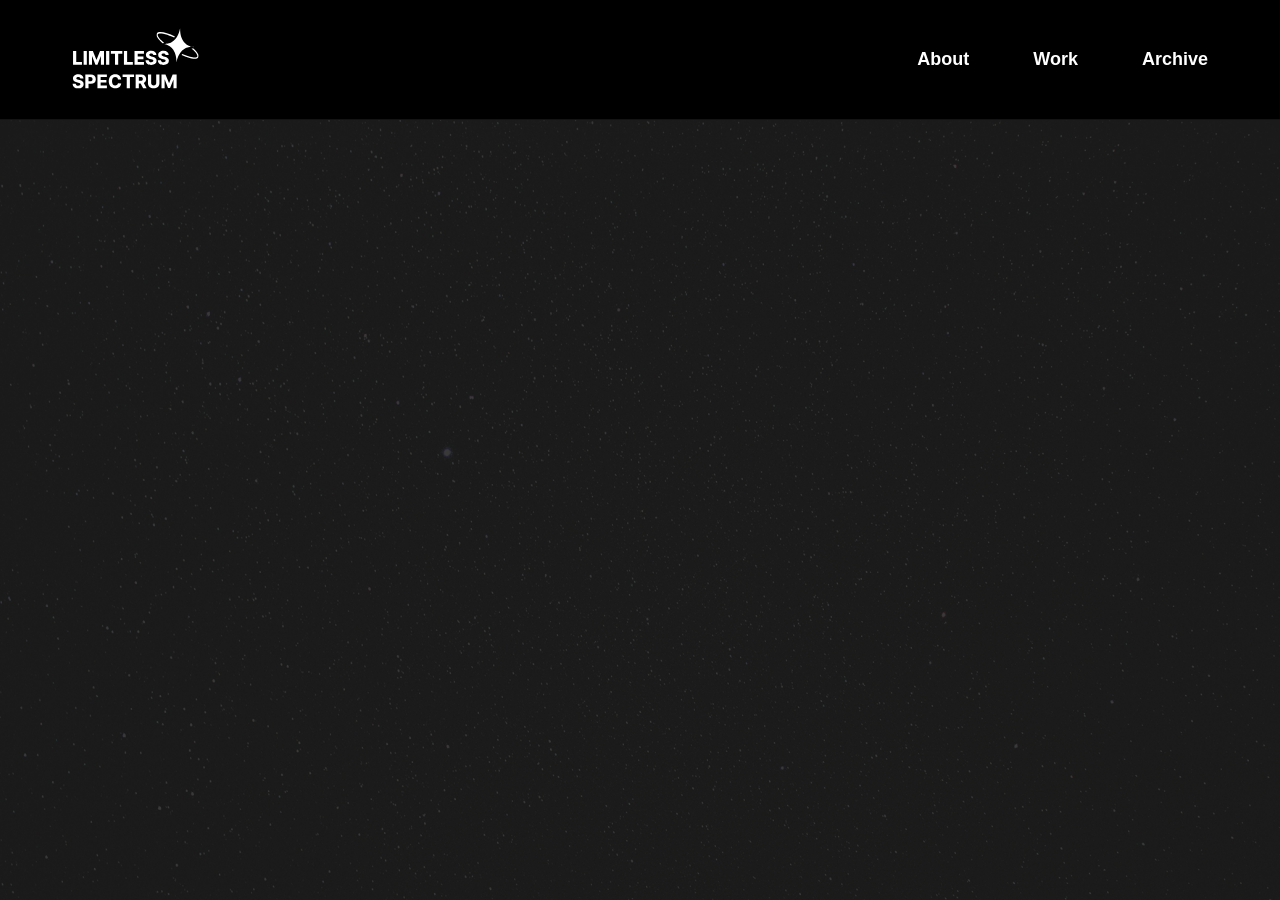
==== index.html @ ddaa6f51 "background" ====
<!DOCTYPE html>
<html lang="ko">

<head>
    <meta charset="UTF-8">
    <meta name="viewport" content="width=device-width, initial-scale=1.0">
    <title>Limitless Spectrum</title>
    <link rel="stylesheet" href="assets/css/common.css">
    <link rel="stylesheet" href="assets/css/home.css">
</head>

<body>
<!-- 헤더영역-->
    <div id="header"></div>

    <script>
        fetch("header.html")
            .then(response => response.text())
            .then(data => {
                document.getElementById("header").innerHTML = data;
            });
    </script>

<main>
    <section class="hero"></section>
</main>

</body>

</html>
---- assets/css/common.css ----
* {
    margin: 0;
    padding: 0;
    box-sizing: border-box;
}

html,
body {
    width: 100%;
    min-height: 100%;
}

body {
    font-family: Arial, sans-serif;
    background-color: #000;
    color: #fff;
}

.container {
    width: 100%;
    max-width: 1440px;
    margin: 0 auto;
    padding: 0 72px;
}

.hero {
    width: 100%;
    min-height: calc(100vh - 120px);
    display: flex;
    align-items: center;
    justify-content: center;
}

.hero h1 {
    font-size: 20px;
    font-weight: 700;
    letter-spacing: 2px;
}

/* 헤더 영역 */

header {
    width: 100%;
    height: 120px;

    background: rgba(0, 0, 0, 0.78);
    backdrop-filter: blur(12px);
    -webkit-backdrop-filter: blur(12px);

    position: sticky;
    top: 0;
    z-index: 1000;

    border-bottom: 1px solid rgba(255, 255, 255, 0.08);
}

.header-inner {
    width: 100%;
    max-width: 1440px;
    height: 100%;
    margin: 0 auto;
    padding: 0 72px;

    display: flex;
    align-items: center;
    justify-content: space-between;
}

.logo img {
    display: block;
    width: 130px;
    height: auto;
}

.navigation {
    display: flex;
    align-items: center;
    gap: 64px;
}

.navigation a {
    color: #fff;
    text-decoration: none;
    font-size: 18px;
    font-weight: 700;
}

/* Mobile */

@media (max-width: 768px) {

    header {
        height: 80px;
    }

    .header-inner {
        padding: 0 24px;
    }

    .logo img {
        width: 100px;
    }

    .navigation {
        gap: 24px;
    }

    .navigation a {
        font-size: 14px;
    }
}
---- assets/css/home.css ----
.hero {
    width: 100%;
    min-height: calc(100vh - 120px);

    background-image: url("../image/home/bg_space.png");
    background-size: cover;
    background-position: center;
    background-repeat: no-repeat;
}
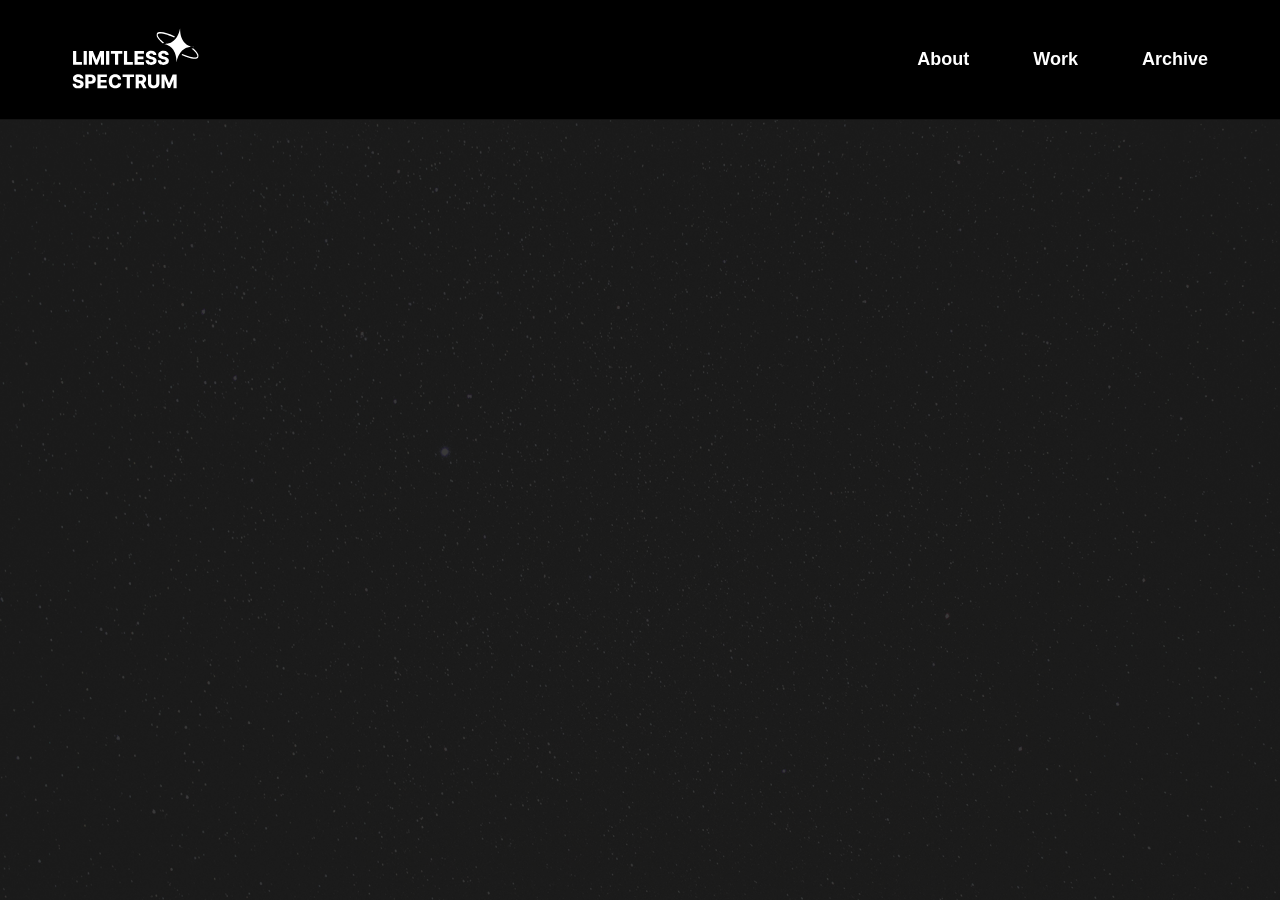
==== commit 5eeb06b2: "페럴렉스 효과 추가" ====
--- a/index.html
+++ b/index.html
@@ -25,6 +25,8 @@
     <section class="hero"></section>
 </main>
 
+<script src="assets/js/parallax.js"></script>
+
 </body>
 
 </html>
--- a/assets/css/home.css
+++ b/assets/css/home.css
@@ -3,7 +3,9 @@
     min-height: calc(100vh - 120px);
 
     background-image: url("../image/home/bg_space.png");
-    background-size: cover;
+    background-size: 110% auto;
     background-position: center;
     background-repeat: no-repeat;
+
+    overflow: hidden;
 }
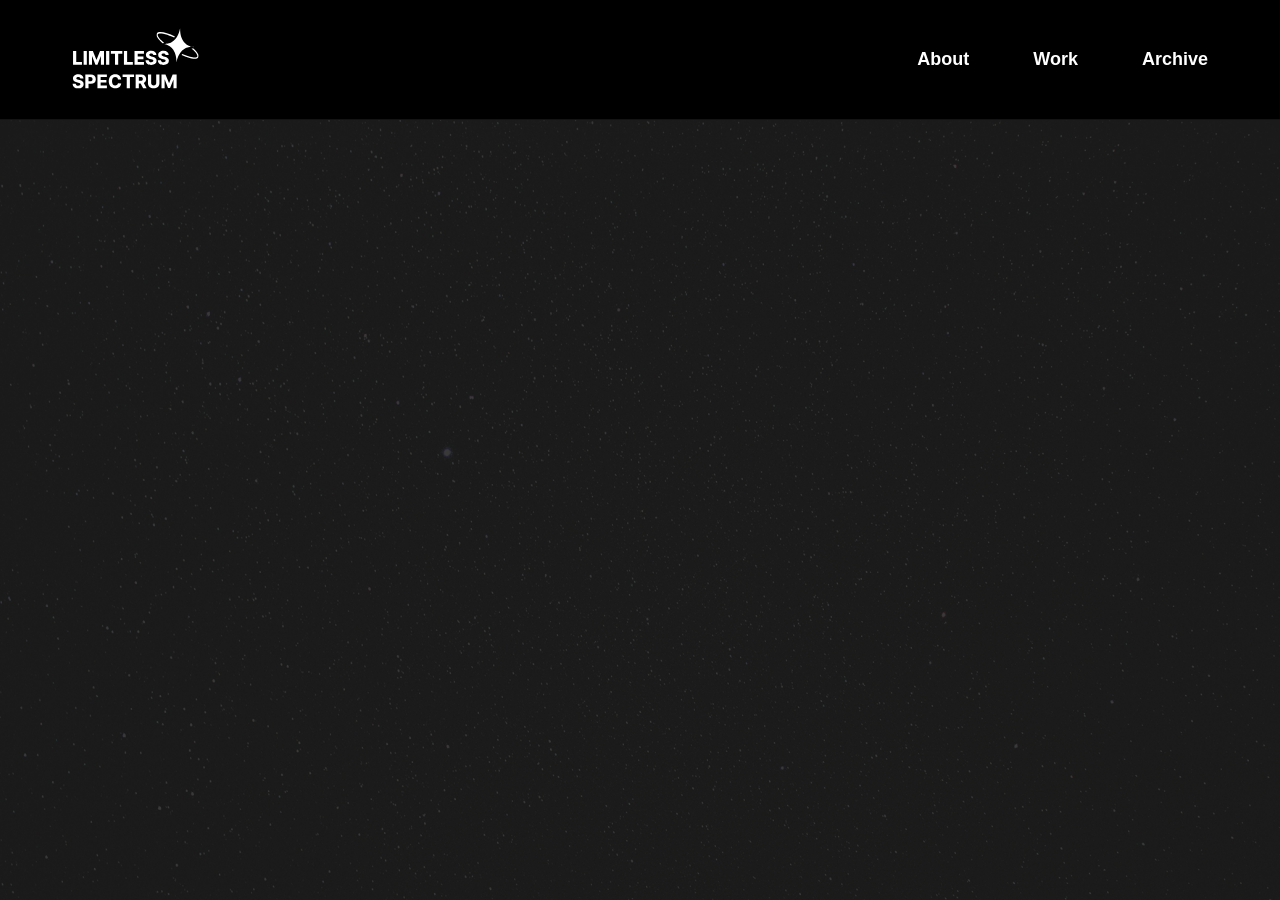
==== commit 06b9ff23: "d" ====
--- a/index.html
+++ b/index.html
@@ -25,8 +25,6 @@
     <section class="hero"></section>
 </main>
 
-<script src="assets/js/parallax.js"></script>
-
 </body>
 
 </html>
--- a/assets/css/home.css
+++ b/assets/css/home.css
@@ -3,7 +3,7 @@
     min-height: calc(100vh - 120px);
 
     background-image: url("../image/home/bg_space.png");
-    background-size: 110% auto;
+    background-size: cover;
     background-position: center;
     background-repeat: no-repeat;
 
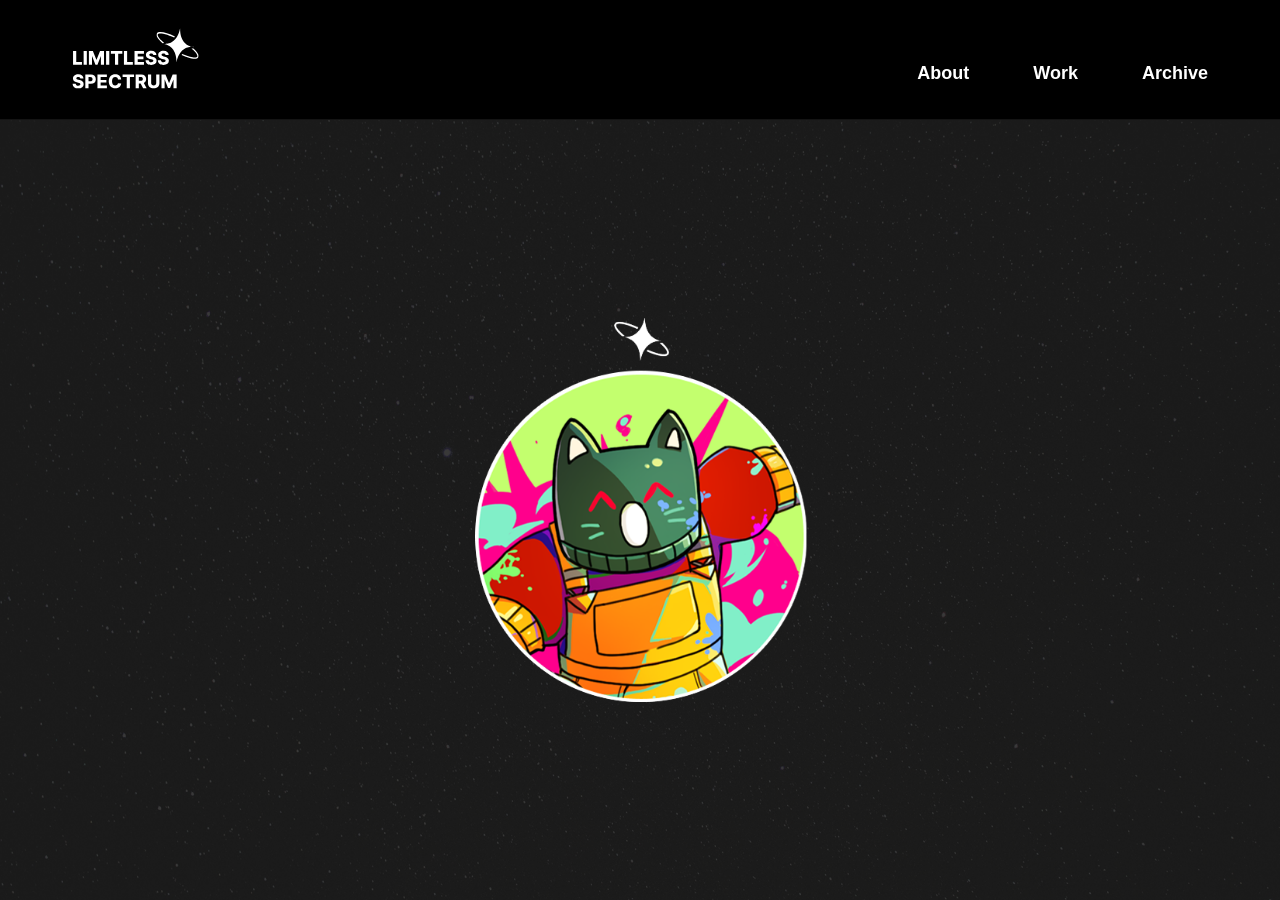
==== commit aff0b494: "nav" ====
--- a/index.html
+++ b/index.html
@@ -22,7 +22,27 @@
     </script>
 
 <main>
-    <section class="hero"></section>
+    <section class="hero">
+
+        <div class="cat-container">
+
+            <div class="cat-wrapper">
+                <img
+                    src="assets/image/home/cat_portfolio_idle.png"
+                    alt="Portfolio cat"
+                    class="cat-image cat-idle"
+                >
+
+                <img
+                    src="assets/image/home/cat_portfolio_run.gif"
+                    alt="Portfolio cat"
+                    class="cat-image cat-run"
+                >
+            </div>
+
+        </div>
+
+    </section>
 </main>
 
 </body>
--- a/assets/css/common.css
+++ b/assets/css/common.css
@@ -16,28 +16,8 @@
     color: #fff;
 }
 
-.container {
-    width: 100%;
-    max-width: 1440px;
-    margin: 0 auto;
-    padding: 0 72px;
-}
 
-.hero {
-    width: 100%;
-    min-height: calc(100vh - 120px);
-    display: flex;
-    align-items: center;
-    justify-content: center;
-}
-
-.hero h1 {
-    font-size: 20px;
-    font-weight: 700;
-    letter-spacing: 2px;
-}
-
-/* 헤더 영역 */
+/* Header */
 
 header {
     width: 100%;
@@ -58,6 +38,7 @@
     width: 100%;
     max-width: 1440px;
     height: 100%;
+
     margin: 0 auto;
     padding: 0 72px;
 
@@ -66,24 +47,101 @@
     justify-content: space-between;
 }
 
+
+/* Logo */
+
 .logo img {
     display: block;
     width: 130px;
     height: auto;
 }
 
+
+/* Navigation */
+
 .navigation {
     display: flex;
-    align-items: center;
+    align-items: flex-start;
     gap: 64px;
 }
 
-.navigation a {
+.nav-item {
+    position: relative;
+
+    display: flex;
+    flex-direction: column;
+    align-items: center;
+
     color: #fff;
     text-decoration: none;
+}
+
+.nav-star {
+    width: 20px;
+    height: 20px;
+
+    object-fit: contain;
+
+    margin-bottom: 8px;
+
+    opacity: 0;
+    visibility: hidden;
+}
+
+.nav-text {
+    position: relative;
+
     font-size: 18px;
     font-weight: 700;
 }
+
+.nav-item:hover .nav-star {
+    opacity: 1;
+    visibility: visible;
+}
+
+.nav-item:hover .nav-text::after {
+    content: "";
+
+    position: absolute;
+    left: 0;
+    bottom: -8px;
+
+    width: 100%;
+    height: 1px;
+
+    background: #fff;
+}
+
+
+/* Mobile Menu Button */
+
+.menu-toggle {
+    display: none;
+
+    width: 32px;
+    height: 24px;
+
+    padding: 0;
+    border: none;
+
+    background: transparent;
+
+    flex-direction: column;
+    justify-content: space-between;
+
+    cursor: pointer;
+}
+
+.menu-toggle span {
+    display: block;
+
+    width: 100%;
+    height: 2px;
+
+    background: #fff;
+}
+
 
 /* Mobile */
 
@@ -102,10 +160,11 @@
     }
 
     .navigation {
-        gap: 24px;
+        display: none;
     }
 
-    .navigation a {
-        font-size: 14px;
+    .menu-toggle {
+        display: flex;
     }
+
 }
--- a/assets/css/home.css
+++ b/assets/css/home.css
@@ -1,6 +1,12 @@
+/* Home */
+
 .hero {
     width: 100%;
     min-height: calc(100vh - 120px);
+
+    display: flex;
+    align-items: center;
+    justify-content: center;
 
     background-image: url("../image/home/bg_space.png");
     background-size: cover;
@@ -8,4 +14,47 @@
     background-repeat: no-repeat;
 
     overflow: hidden;
+}
+
+.cat-container {
+    width: 100%;
+    height: 100%;
+
+    display: flex;
+    align-items: center;
+    justify-content: center;
+}
+
+.cat-wrapper {
+    position: relative;
+
+    width: clamp(220px, 30vw, 480px);
+    aspect-ratio: 1 / 1;
+
+    cursor: pointer;
+}
+
+.cat-image {
+    position: absolute;
+
+    width: 100%;
+    height: 100%;
+
+    object-fit: contain;
+}
+
+.cat-idle {
+    display: block;
+}
+
+.cat-run {
+    display: none;
+}
+
+.cat-wrapper:hover .cat-idle {
+    display: none;
+}
+
+.cat-wrapper:hover .cat-run {
+    display: block;
 }
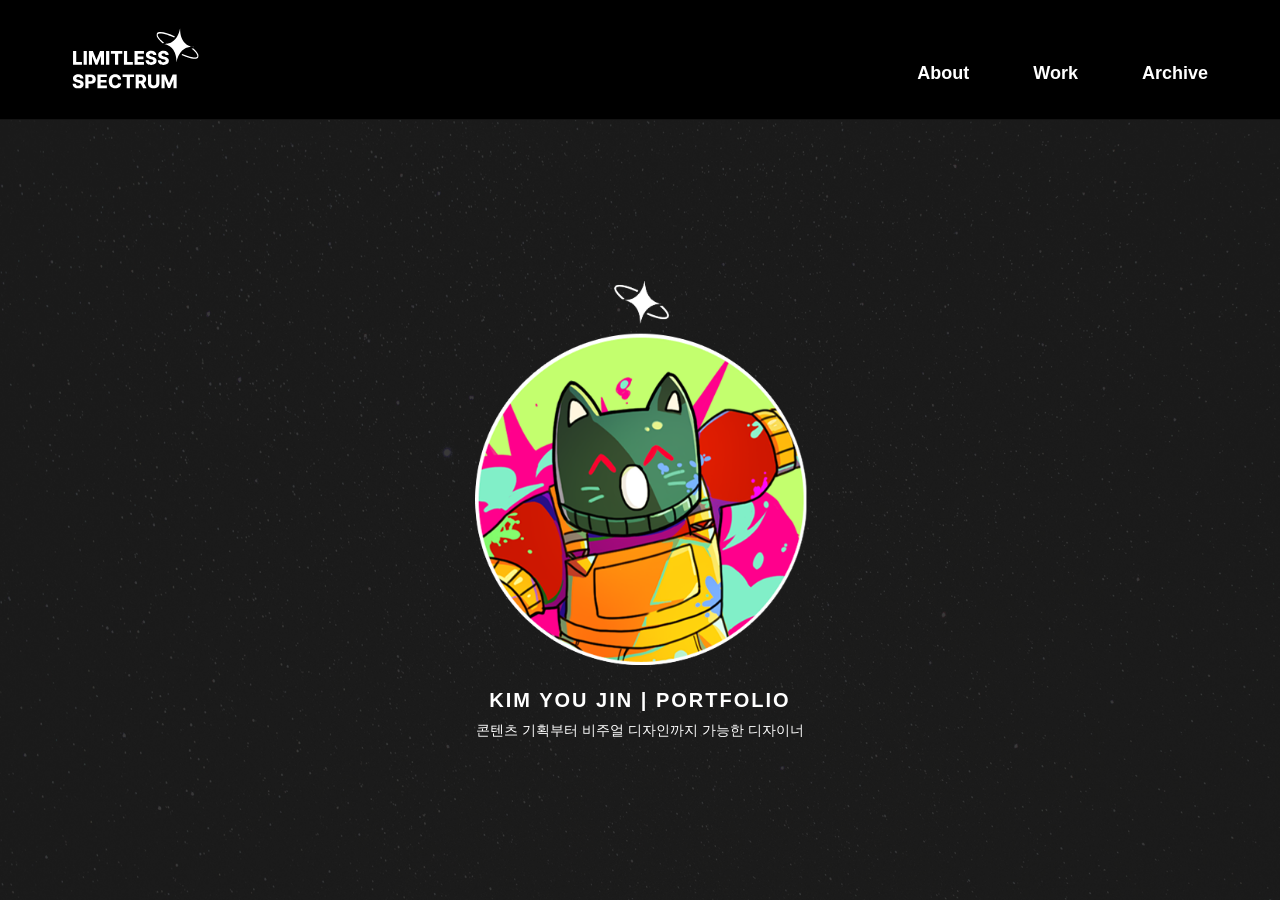
==== commit 9cf136e0: "main" ====
--- a/index.html
+++ b/index.html
@@ -4,13 +4,16 @@
 <head>
     <meta charset="UTF-8">
     <meta name="viewport" content="width=device-width, initial-scale=1.0">
+
     <title>Limitless Spectrum</title>
+
     <link rel="stylesheet" href="assets/css/common.css">
     <link rel="stylesheet" href="assets/css/home.css">
 </head>
 
 <body>
-<!-- 헤더영역-->
+
+    <!-- 헤더 영역 -->
     <div id="header"></div>
 
     <script>
@@ -18,32 +21,48 @@
             .then(response => response.text())
             .then(data => {
                 document.getElementById("header").innerHTML = data;
+
+                const script = document.createElement("script");
+                script.src = "assets/js/menu.js";
+                document.body.appendChild(script);
             });
     </script>
 
-<main>
-    <section class="hero">
 
-        <div class="cat-container">
+    <main>
 
-            <div class="cat-wrapper">
-                <img
-                    src="assets/image/home/cat_portfolio_idle.png"
-                    alt="Portfolio cat"
-                    class="cat-image cat-idle"
-                >
+        <section class="hero">
 
-                <img
-                    src="assets/image/home/cat_portfolio_run.gif"
-                    alt="Portfolio cat"
-                    class="cat-image cat-run"
-                >
+            <div class="cat-container">
+
+                <div class="cat-wrapper">
+
+                    <img
+                        src="assets/image/home/cat_portfolio_idle.png"
+                        alt="Portfolio cat"
+                        class="cat-image cat-idle"
+                    >
+
+                    <img
+                        src="assets/image/home/cat_portfolio_run.gif"
+                        alt="Portfolio cat"
+                        class="cat-image cat-run"
+                    >
+
+                </div>
+
+                  <div class="hero-text">
+        <h1>KIM YOU JIN | PORTFOLIO</h1>
+        <p>콘텐츠 기획부터 비주얼 디자인까지 가능한 디자이너</p>
+    </div>
+
+
+
             </div>
 
-        </div>
+        </section>
 
-    </section>
-</main>
+    </main>
 
 </body>
 
--- a/assets/css/common.css
+++ b/assets/css/common.css
@@ -140,6 +140,8 @@
     height: 2px;
 
     background: #fff;
+
+    transition: transform 0.25s ease, opacity 0.25s ease;
 }
 
 
@@ -167,4 +169,62 @@
         display: flex;
     }
 
+}
+
+/* Mobile Menu */
+
+.mobile-menu {
+    display: none;
+}
+
+@media (max-width: 768px) {
+
+    .mobile-menu {
+        display: none;
+
+        position: absolute;
+        top: 80px;
+        left: 0;
+
+        width: 100%;
+
+        padding: 40px 24px;
+
+        background: rgba(0, 0, 0, 0.92);
+        backdrop-filter: blur(12px);
+        -webkit-backdrop-filter: blur(12px);
+
+        flex-direction: column;
+        align-items: center;
+        gap: 32px;
+    }
+
+    .mobile-menu a {
+        color: #fff;
+        text-decoration: none;
+
+        font-size: 20px;
+        font-weight: 700;
+    }
+
+    header.menu-open .mobile-menu {
+        display: flex;
+    }
+
+}
+
+@media (max-width: 768px) {
+
+    header.menu-open .menu-toggle span:nth-child(1) {
+        transform: translateY(11px) rotate(45deg);
+    }
+
+    header.menu-open .menu-toggle span:nth-child(2) {
+        opacity: 0;
+    }
+
+    header.menu-open .menu-toggle span:nth-child(3) {
+        transform: translateY(-11px) rotate(-45deg);
+    }
+
 }
--- a/assets/css/home.css
+++ b/assets/css/home.css
@@ -18,9 +18,10 @@
 
 .cat-container {
     width: 100%;
-    height: 100%;
+    min-height: 100%;
 
     display: flex;
+    flex-direction: column;
     align-items: center;
     justify-content: center;
 }
@@ -57,4 +58,21 @@
 
 .cat-wrapper:hover .cat-run {
     display: block;
+}
+
+.hero-text {
+    margin-top: 24px;
+    text-align: center;
+}
+
+.hero-text h1 {
+    font-size: 20px;
+    font-weight: 700;
+    letter-spacing: 2px;
+}
+
+.hero-text p {
+    margin-top: 10px;
+    font-size: 14px;
+    font-weight: 400;
 }
